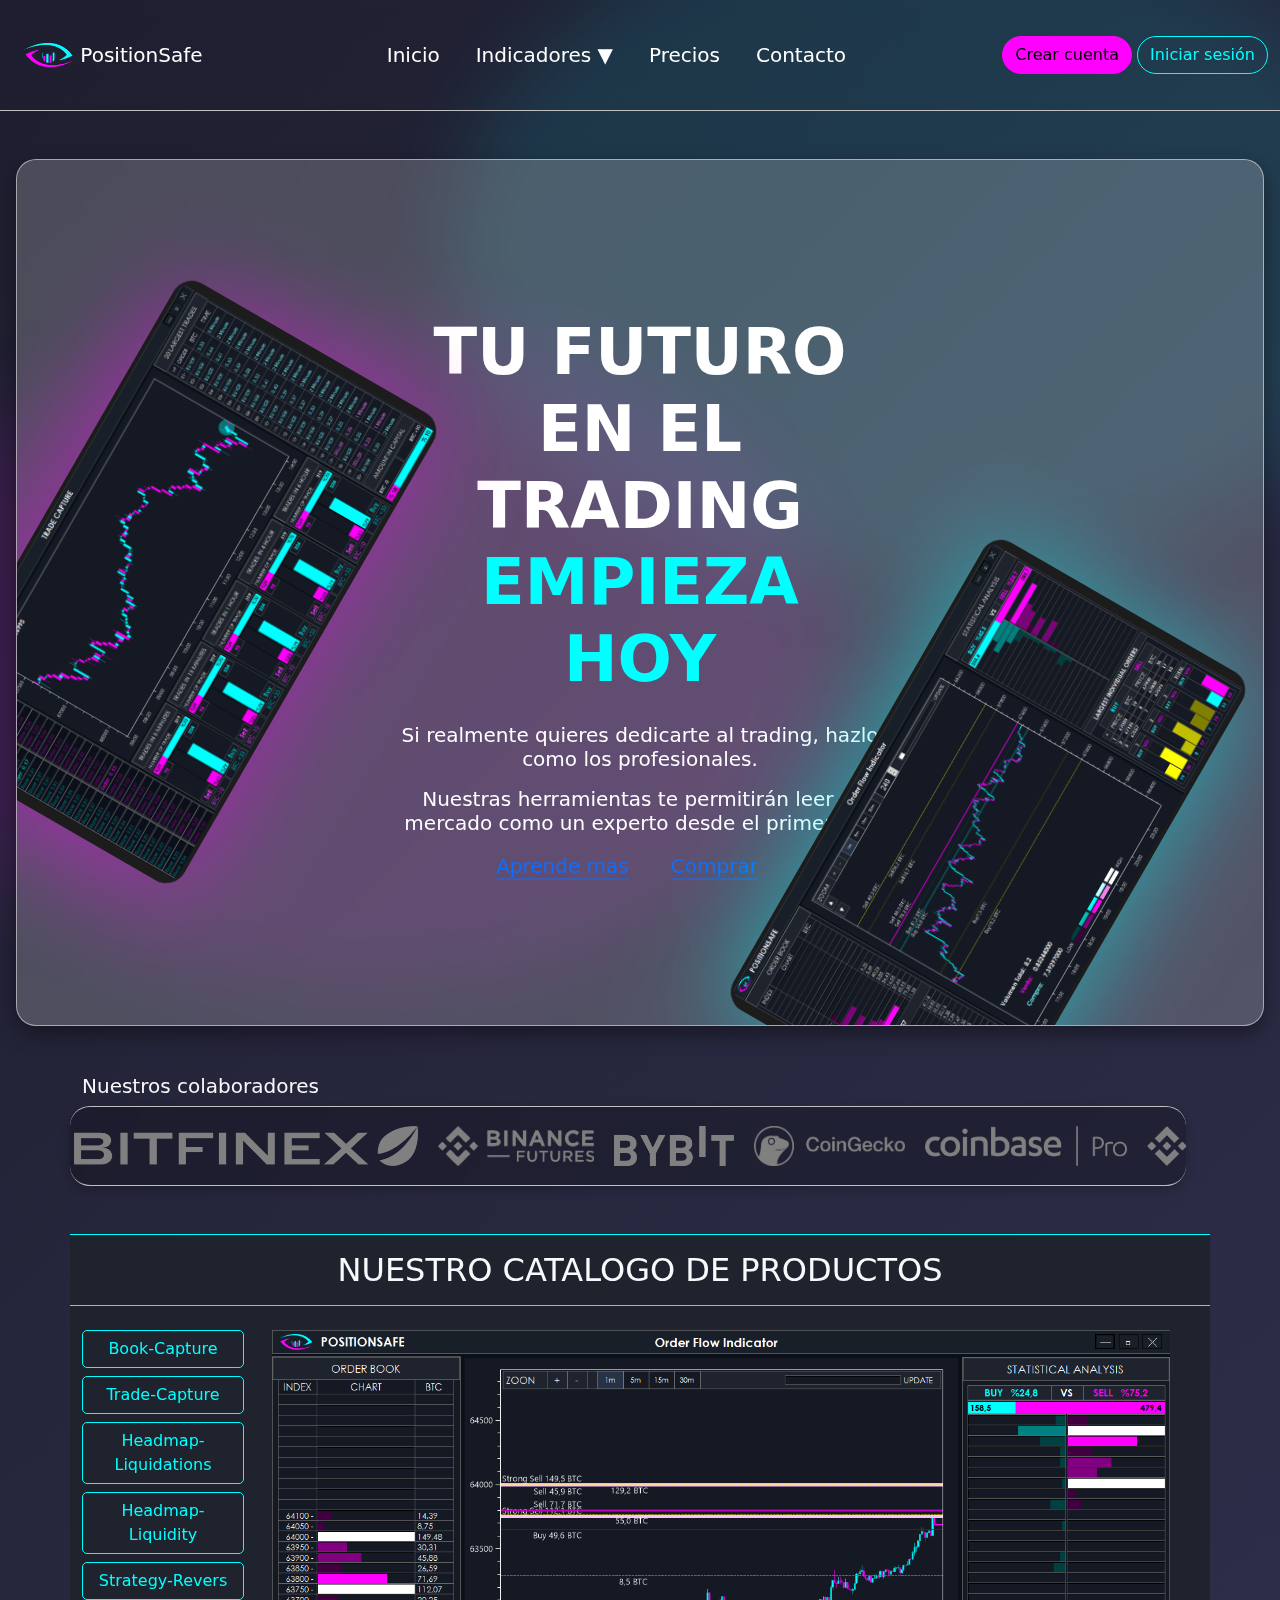
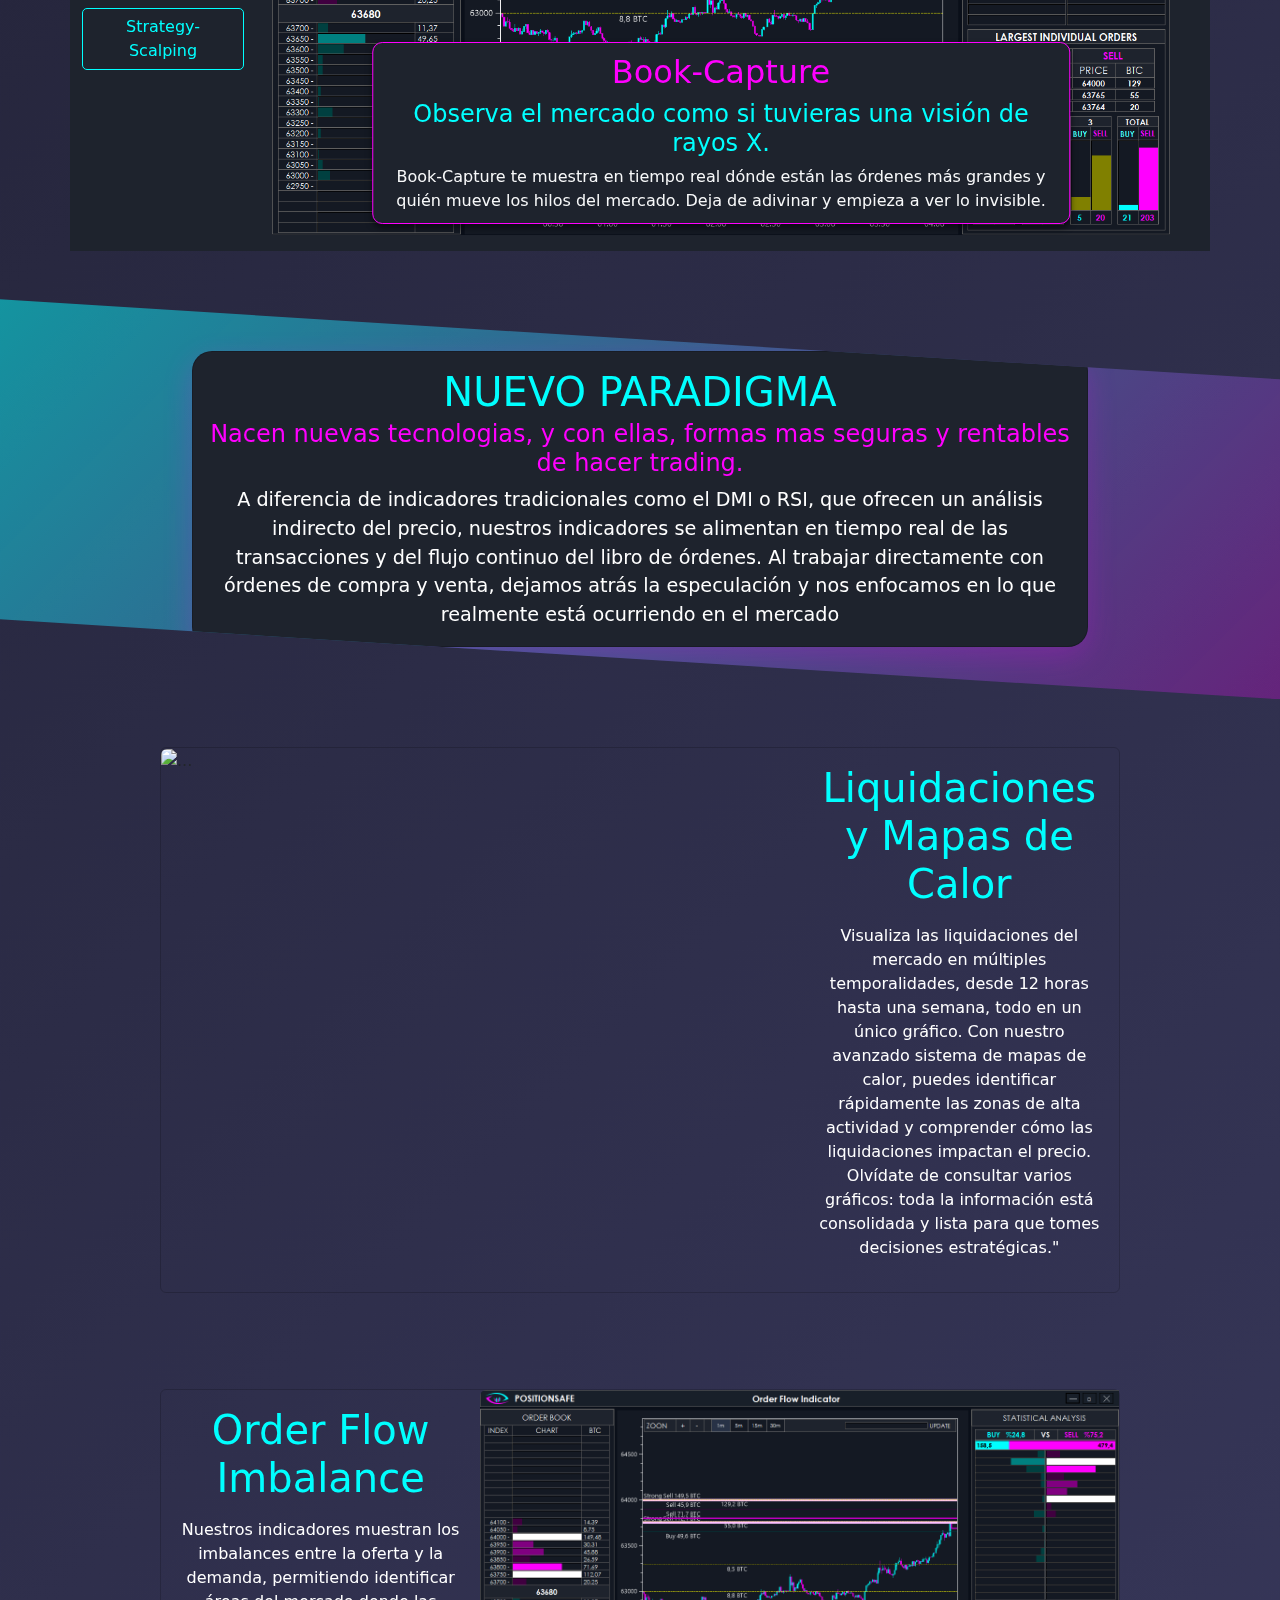
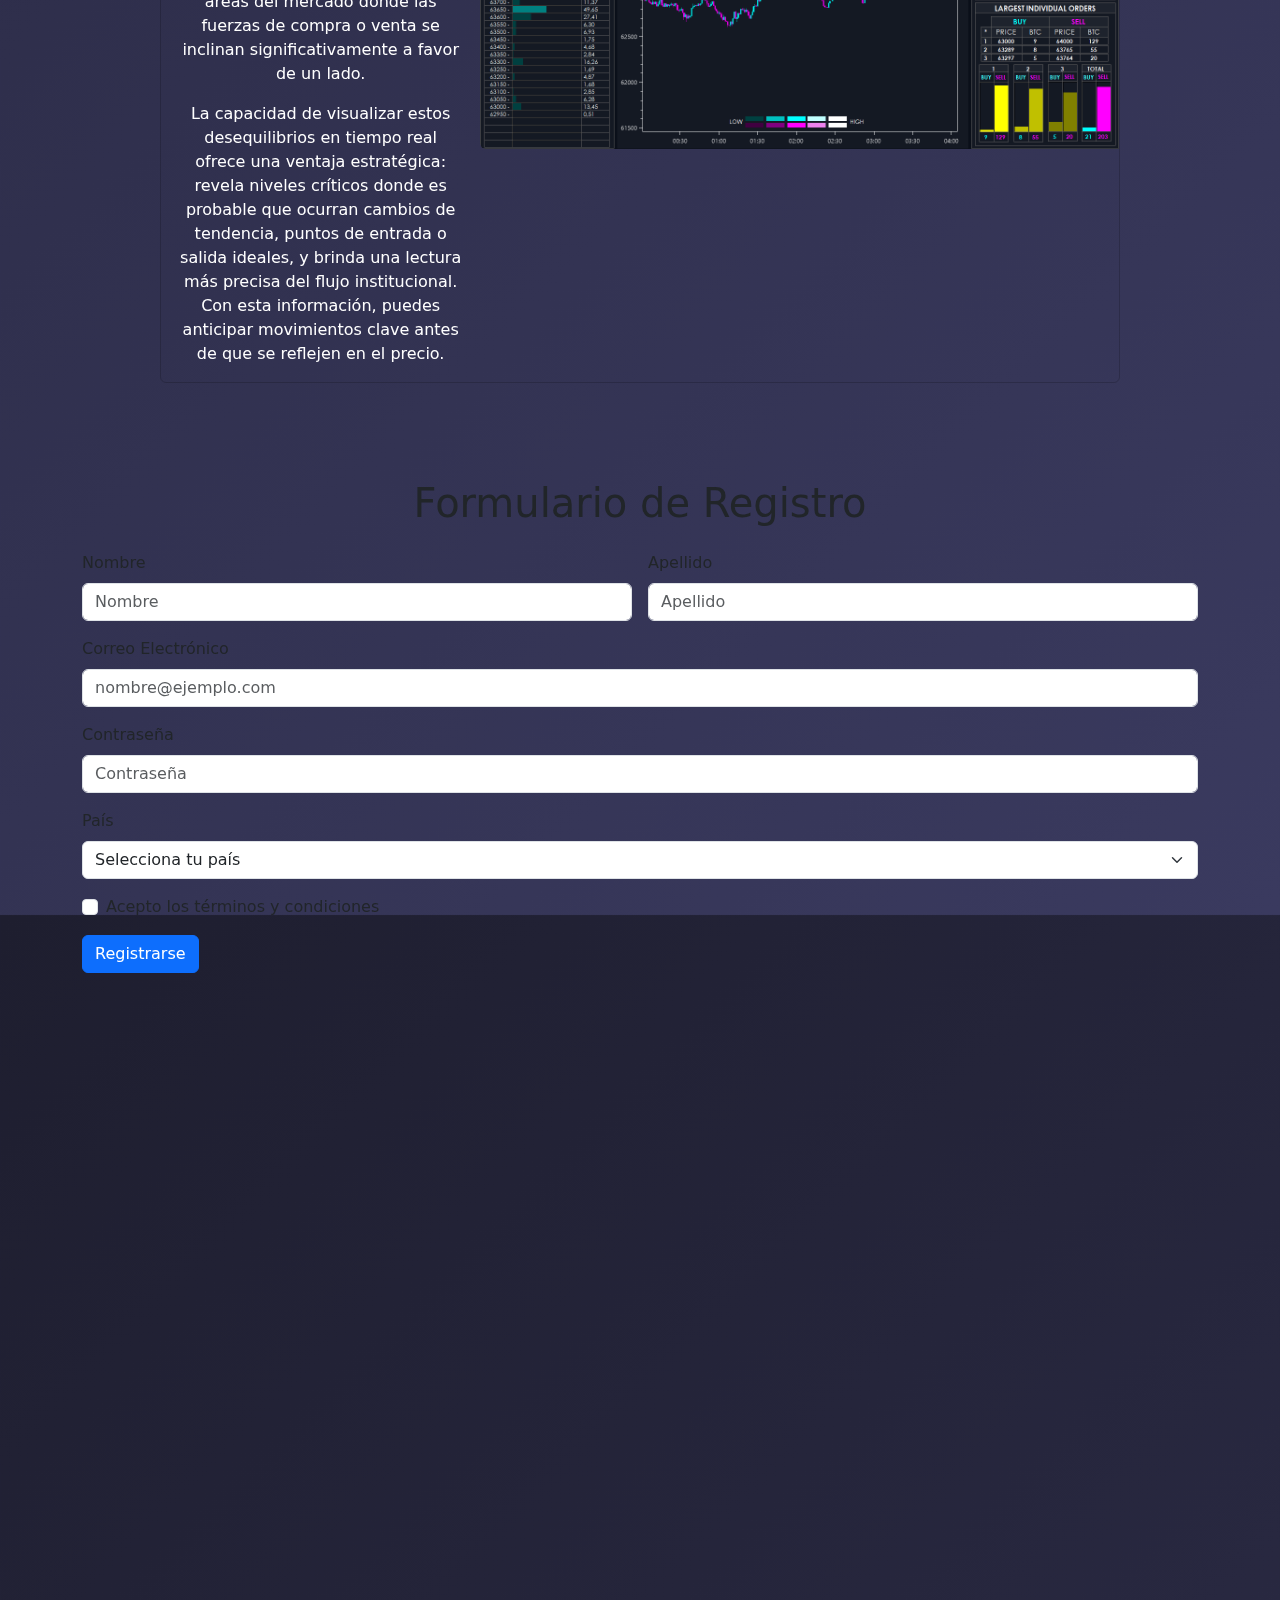
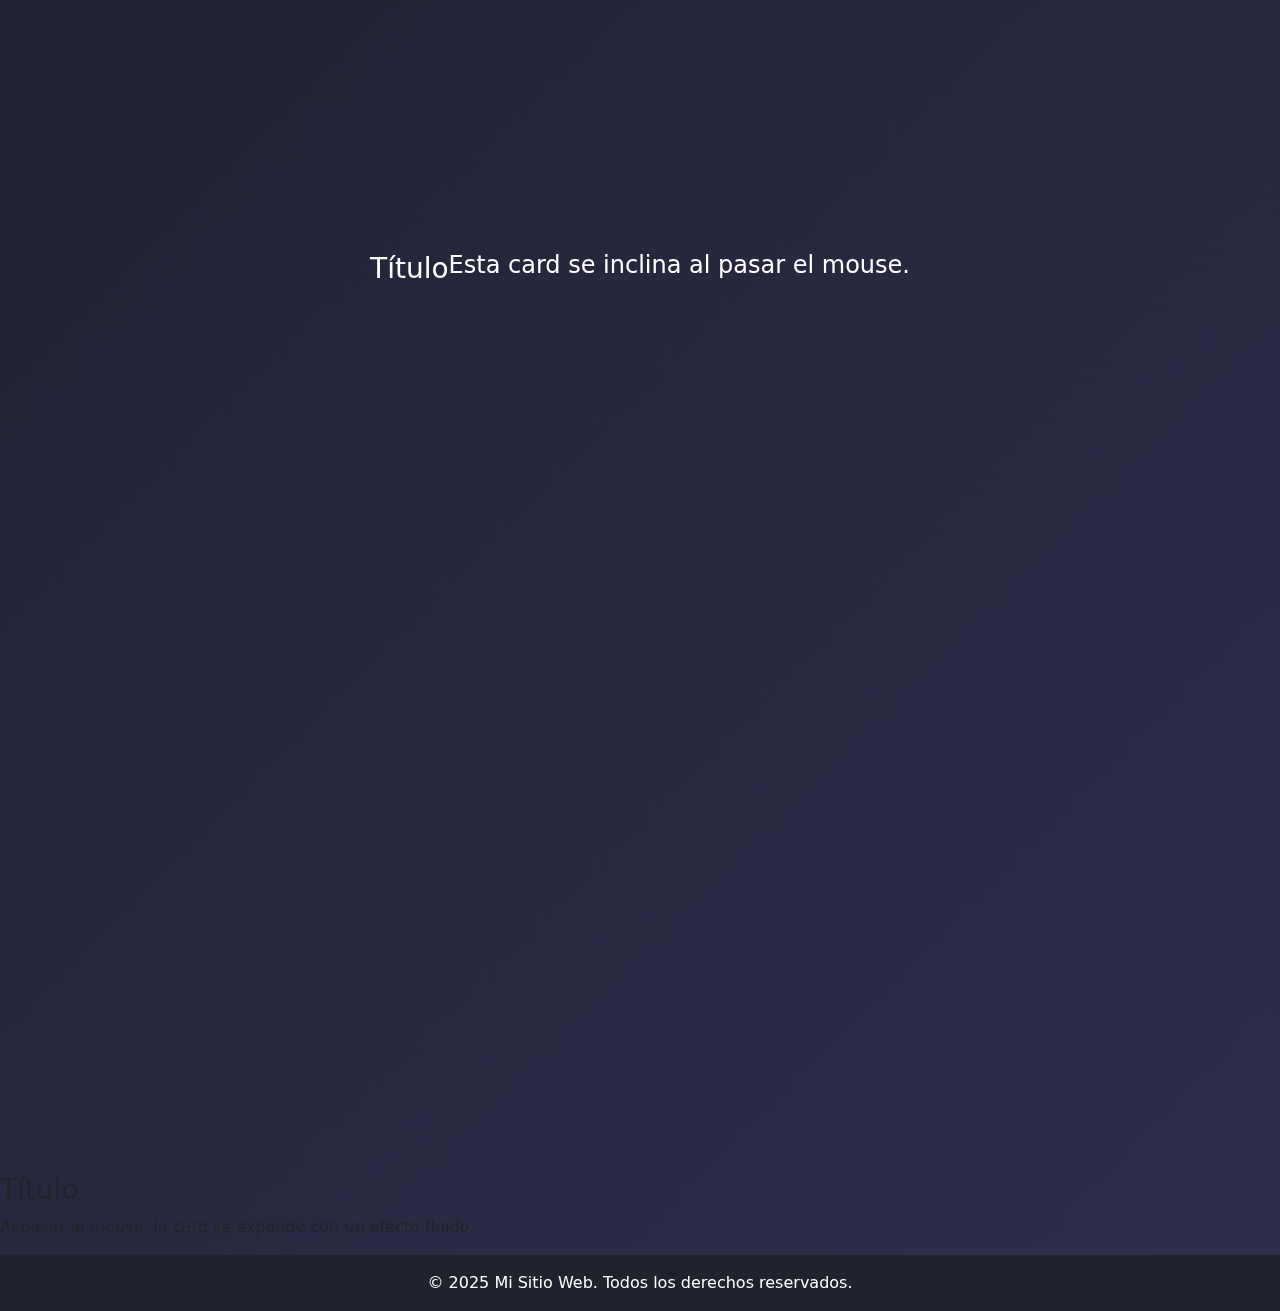
==== index.html @ c25c0d0f "Add files via upload" ====
<!DOCTYPE html>
<html lang="en">
<head>
    <meta charset="UTF-8">
    <meta http-equiv="X-UA-Compatible" content="IE=edge">
    <meta name="viewport" content="width=device-width, initial-scale=1.0">
    <title>Document</title>

    <link href="https://cdn.jsdelivr.net/npm/bootstrap@5.3.3/dist/css/bootstrap.min.css" rel="stylesheet" integrity="sha384-QWTKZyjpPEjISv5WaRU9OFeRpok6YctnYmDr5pNlyT2bRjXh0JMhjY6hW+ALEwIH" crossorigin="anonymous">
    <link rel="stylesheet" href="styles/styles.css">
    <link rel="stylesheet" href="styles/navBar.css">
    <link rel="stylesheet" href="styles/hero.css">
    <link rel="stylesheet" href="styles/menuProgramas.css">
    <style>


.css-TituloSlider{

  background-color: #0d1117;
}
.css-TituloSlider h1{

    text-shadow: 
      -1px -1px 0 fuchsia,  
       1px -1px 0 fuchsia,  
      -1px  1px 0 fuchsia,  
       1px  1px 0 fuchsia;  
    color: black;
}

.css-TituloSlider h5{
color: white;

}





.css-transparencia{
    background-color: rgba(255, 255, 255, 0);
}

.css-cyan{
    color: cyan;
}
.css-fuchsia{
    color: fuchsia;
}

.css-fondoCard{
    background-color: rgb(30, 35, 45);
}

.css-radio{
    border-radius: 2rem
}




#imagen {
            transition: opacity 0.3s ease-in-out, transform 0.3s ease-in-out;
            opacity: 1;
            position: relative;
        }
        .glitch {
            animation: glitch 0.3s linear 2;
            opacity: 0;
        }
        @keyframes glitch {
            0% { transform: translate(1px, -1px) skewX(5deg); filter: hue-rotate(10deg); opacity: 0; }
            25% { transform: translate(-2px, 2px) skewX(-5deg); filter: hue-rotate(-10deg); opacity: 0.4; }
            50% { transform: translate(2px, -2px) skewX(3deg); filter: hue-rotate(15deg); opacity: 0.6; }
            75% { transform: translate(-2px, 2px) skewX(-3deg); filter: hue-rotate(-15deg); opacity: 0.8; }
            100% { transform: translate(0, 0) skewX(0); filter: hue-rotate(0); opacity: 1; }
        }
    </style>
</head>




<body>
    <script src="https://cdn.jsdelivr.net/npm/bootstrap@5.3.3/dist/js/bootstrap.bundle.min.js" integrity="sha384-YvpcrYf0tY3lHB60NNkmXc5s9fDVZLESaAA55NDzOxhy9GkcIdslK1eN7N6jIeHz" crossorigin="anonymous"></script>
    <div class="sphere cyan"></div>
    <div class="sphere magenta"></div>


    <nav class="navbar css-nav navbar-expand-lg mb-5">
        <div class="container-fluid">


<div class="bg-body-link">
  <div class="container-fluid">
    <a class="navbar-brand text-white" href="#">
      <img src="imagenes/logo.png" alt="Logo" width="50" height="24" class="d-inline-block align-text-top">
      PositionSafe
    </a>
  </div>
</div>
    
            <!-- empuja al centro-->
            <div class="align-items-center">
                <ul class="navbar-nav p-4 nav-links">
                    <li class="nav-item">
                        <a class="nav-link css-item fs-5" href="#">Inicio</a>
                    </li>
                    <li class="nav-item dropdown ">
                      <a class="nav-link  css-item fs-5" href="#" data-bs-toggle="dropdown" aria-expanded="false">Indicadores ▼</a>
                      <ul class="dropdown-menu text-center css-fondoOscuro">
                        <li><a class="dropdown-item css-item" href="#">Book-Capture</a></li>
                        <li><a class="dropdown-item css-item" href="#">Trade-Capture</a></li>
                        <li><a class="dropdown-item css-item" href="#">Headmap-Liquidations</a></li>
                        <li><a class="dropdown-item css-item" href="#">Headmap-Liquidity</a></li>
                        <li><a class="dropdown-item css-item" href="#">Strategy-Revers</a></li>
                        <li><a class="dropdown-item css-item" href="#">Strategy-Scalping</a></li>
                      </ul>
                    </li>
                    
                    <li class="nav-item">
                        <a class="nav-link css-item fs-5" href="#">Precios</a>
                    </li>
                    <li class="nav-item">
                      <a class="nav-link css-item fs-5" href="#">Contacto</a>
                  </li>
                  </ul>
            </div>
            


            <div class="justify-content-end">
              <a class="btn btn-Contacto  fs-6" href="#">Crear cuenta</a>
              <a class="btn btn-Registro  fs-6" href="#">Iniciar sesión</a>
          </div>
        </div>
    </nav>

    <div class="position-relative overflow-hidden p-md-5 m-md-3 text-center  hero-fondo">
      <div class="col-md-6 p-lg-5 mx-auto my-5">
        <h1 class="display-3 fw-bold hero-titulo">
          Tu Futuro en el Trading <span class="css-cyan">Empieza hoy</span></h1>
        <h5 class="fw-normal  mb-3 hero-subtitulo">Si realmente quieres dedicarte al trading, hazlo como los profesionales.</h5>
        <h5 class="fw-normal mb-3 hero-subtitulo">Nuestras herramientas te permitirán leer el mercado como un experto desde el primer día.</h5>
        <div class="d-flex gap-3 justify-content-center lead fw-normal">
          <a class="icon-link" href="#">
            Aprende mas
            <svg class="bi"><use xlink:href="#chevron-right"/></svg>
          </a>
          <a class="icon-link" href="#">
            Comprar
            <svg class="bi"><use xlink:href="#chevron-right"/></svg>
          </a>
        </div>
      </div>
      <div class="product-device">

      </div>
      <div class="product-device-2"></div>
    </div>



  <div class="container mt-5 mb-5 ">

    <div class="row">
      <h5 class="text-light">Nuestros colaboradores</h5>

    <div class="row">

      <div class="logo-slider">
        <div class="logos ms-5">
            <img src="imagenes/logo-bitfinex.png" alt="Logo 1">
            <img src="imagenes/logo-binance-f.png" alt="Logo 2">
            <img src="imagenes/logo-bybit.png" alt="Logo 3">
            <img src="imagenes/logo-coingeko.png" alt="Logo 4">
            <img src="imagenes/logo-coinbase.png" alt="Logo 5">
            <img src="imagenes/logo-binance.png" alt="Logo 6">
            <img src="imagenes/logo-kucoin.png" alt="Logo 7">
        </div>
    </div>
  </div>
</div>
</div>



  <script>
        document.addEventListener("DOMContentLoaded", () => {
            const logosContainer = document.querySelector(".logos");
            const logos = document.querySelectorAll(".logos img");
            const containerWidth = document.querySelector(".logo-slider").offsetWidth;
            let totalWidth = 0;

            // Calcular el ancho total de los logos sumando sus anchos
            logos.forEach(logo => {
                totalWidth += logo.offsetWidth + 40; // 20px es el espacio entre logos
            });

            // Duplicar los logos si el ancho total es menor que el contenedor
            while (totalWidth < containerWidth * 2) {
                logos.forEach(logo => {
                    const clone = logo.cloneNode(true);
                    logosContainer.appendChild(clone);
                });
                totalWidth *= 2;
            }

            // Animación de desplazamiento infinito
            function animateLogos() {
                let position = 0;

                function move() {
                    position -= 1; // Velocidad del movimiento
                    logosContainer.style.transform = `translateX(${position}px)`;

                    if (Math.abs(position) >= totalWidth / 2) {
                        position = 0; // Reinicia la posición para efecto infinito
                    }

                    requestAnimationFrame(move);
                }

                move();
            }

            animateLogos();
        });
</script>

  <div class="container mt-5 mb-5 css-fondoCard">
    <div class="row text-light mt-5 mb-5 text-center">
      <h2 class="p-3" style="border-bottom:  1px solid cyan; border-top: 1PX solid cyan;" >NUESTRO CATALOGO DE PRODUCTOS</h2>
    <div class="row">
        <!-- Columna de botones -->
        <div class="col-md-2">
            <div class="d-grid gap-2 text-center align-items-center pt-3">

                <button class="btn btn-menuProd" onclick="cambiarImagen(
                'imagenes/img2.png', 
                'Book-Capture', 
                'Observa el mercado como si tuvieras una visión de rayos X.', 
                'Book-Capture te muestra en tiempo real dónde están las órdenes más grandes y quién mueve los hilos del mercado. Deja de adivinar y empieza a ver lo invisible.')">Book-Capture</button>
                <button class="btn btn-menuProd" onclick="cambiarImagen(
                  'imagenes/gifTradeCapture.gif', 
                  'Trade-Capture',
                  '¿Quien compro? ¿Quien vendio?',
                  'rade-Capture registra cada orden ejecutada y la transforma en inteligencia visual. Detecta acumulaciones, analiza volúmenes y descubre los puntos críticos donde los grandes jugadores entran al mercado. ')">Trade-Capture</button>
                <button class="btn btn-menuProd" onclick="cambiarImagen(
                  'imagenes/headmap-liquidations.png', 
                  'Headmap-Liquidations',
                  'Cada liquidación deja un rastro… y Liquidation Map lo ilumina.',
                  'Observa dónde el mercado fuerza a los traders a salir y usa esa información para anticipar los próximos movimientos.')">Headmap-Liquidations</button>
                <button class="btn btn-menuProd" onclick="cambiarImagen(
                  'imagenes/headmap-liquidity.png', 
                'Headmap-Liquidity',
                '¿Dónde están los grandes jugadores del mercado?',
                'Headmap-Liquidity te da acceso a una nueva dimensión del mercado. Clasifica y analiza cada orden según su tamaño, mostrando las zonas donde los grandes actores se posicionan, y separando las operaciones de retail de las de los profesionales. ',)">Headmap-Liquidity</button>
                <button class="btn btn-menuProd" onclick="cambiarImagen(
                  'imagenes/estrategy-revers.png', 
                  'Strategy-Revers', 
                  'Elimina las dudas y opera con precisión.',
                  'Strategy Revers utiliza el volumen y Fibonacci para proporcionarte las mejores posiciones de compra y venta. ¡No más interpretación ni sesgos! El indicador te da el punto exacto para abrir y cerrar tu operación, dejándote solo la tarea de ejecutar.')">Strategy-Revers</button>
                <button class="btn btn-menuProd" onclick="cambiarImagen(
                  'imagenes/programa6.png', 
                  'Strategy-Scalping', 
                  'Escoge Tu Entrada Perfecta con IA ', 
                  'Con Strategy Scalping, el scalping nunca fue tan preciso. Usando inteligencia artificial, analiza las posiciones más grandes en el libro de órdenes y la liquidez del mercado para ofrecerte las entradas más inteligentes.Empieza a operar con la certeza de que tienes los datos más avanzados. Domina el scalping.')">Strategy-Scalping</button>
            </div>
        </div>
        <!-- Columna de imagen -->
        <div class="col-md-10 d-flex justify-content-center align-items-center p-3 card-contenedor">
            <img id="imagen" src="imagenes/img2.png" class="img-fluid" alt="Imagen seleccionada">
        <div class="card-flotante" >
          <h2 id="titulo" class="mb-2 css-fuchsia"> Book-Capture </h2>
          <h4 id="subtitulo" class="mb-2 css-cyan"> Observa el mercado como si tuvieras una visión de rayos X. </h4>
          <p id="descripcion" class="mb-0"> Book-Capture te muestra en tiempo real dónde están las órdenes más 
            grandes y quién mueve los hilos del mercado. Deja de adivinar y empieza a ver lo invisible.</p>

        </div>
        </div>
    </div>
  </div>
</div>

<script>
  function cambiarImagen(ruta, varTitulo, varSubtitulo, varDescripcion) {
      let img = document.getElementById("imagen");
      document.getElementById('titulo').innerText = varTitulo;
      document.getElementById('subtitulo').innerText = varSubtitulo;
      document.getElementById('descripcion').innerText = varDescripcion;

      img.classList.add("glitch");
      setTimeout(() => {
          img.src = ruta;
          img.onload = () => img.classList.remove("glitch");
      }, 500);
  }
</script>


<section class="diagonal-section">
  <div class="card custom-card">
      <div class="card-body">
        <h1 class="card-title css-cyan text-center">NUEVO PARADIGMA</h1>
        <h4 class="card-subtitle mb-2 css-fuchsia text-center">Nacen nuevas tecnologias, y con ellas, formas mas seguras y rentables de hacer trading. </h4>
        <p class="card-text text-center text-white">A diferencia de indicadores tradicionales como el DMI o RSI, que ofrecen un análisis indirecto del precio, nuestros indicadores se alimentan en tiempo real de las transacciones y del flujo continuo del libro de órdenes. Al trabajar directamente con órdenes de compra y venta, dejamos atrás la especulación y nos enfocamos en lo que realmente está ocurriendo en el mercado</p>
      </div>
  </div>
</section>
    <div class= "d-flex justify-content-center css-transparencia">
    <div class="card w-75 h-200 css-transparencia my-5" >
        <div class="row g-0">
          <div class="col-md-8">
            <img src="imagenes/img1.png" class="img-fluid rounded-start" alt="...">
          </div>
          <div class="col-md-4">
            <div class="card-body">
              <h1 class="card-title css-cyan text-center">Liquidaciones y Mapas de Calor</h1>
                <p class="card-text"><small class="text-body-secondary"></small></p>
              <p class="card-text text-white text-center">Visualiza las liquidaciones del mercado en múltiples temporalidades, desde 12 horas hasta una semana, todo en un único gráfico. Con nuestro avanzado sistema de mapas de calor, puedes identificar rápidamente las zonas de alta actividad y comprender cómo las liquidaciones impactan el precio. Olvídate de consultar varios gráficos: toda la información está consolidada y lista para que tomes decisiones estratégicas."</p>
              <p class="card-text"><small class="text-body-secondary"></small></p>
            </div>
          </div>
        </div>
      </div>
    </div>

    <div class= "d-flex justify-content-center css-transparencia">
        <div class="card w-75 h-200 css-transparencia my-5" >
            <div class="row g-0">
                <div class="col-md-4">
                    <div class="card-body">
                      <h1 class="card-title css-cyan text-center">Order Flow Imbalance</h1>
                        <p class="card-text"><small class="text-body-secondary"></small></p>
                      <p class="card-text text-white text-center">Nuestros indicadores muestran los imbalances entre la oferta y la demanda, permitiendo identificar áreas del mercado donde las fuerzas de compra o venta se inclinan significativamente a favor de un lado.</p>
                      <p class="card-text"><small class="text-body-secondary"></small></p>
                      <p class="card-text text-white text-center">La capacidad de visualizar estos desequilibrios en tiempo real ofrece una ventaja estratégica: revela niveles críticos donde es probable que ocurran cambios de tendencia, puntos de entrada o salida ideales, y brinda una lectura más precisa del flujo institucional. Con esta información, puedes anticipar movimientos clave antes de que se reflejen en el precio.</p>
                    </div>
                  </div>
                  <div class="col-md-8">
                    <img src="imagenes/img2.png" class="img-fluid rounded-start" alt="...">
                  </div>

            </div>
          </div>
        </div>

        <div class="container mt-5">
          <h1 class="text-center">Formulario de Registro</h1>
          <form class="mt-4">
            <div class="row g-3">
              <div class="col-md-6">
                  <label for="nombre" class="form-label">Nombre</label>
                  <input type="text" class="form-control" id="nombre" placeholder="Nombre">
              </div>
              <div class="col-md-6">
                  <label for="apellido" class="form-label">Apellido</label>
                  <input type="text" class="form-control" id="apellido" placeholder="Apellido">
              </div>
          </div>
          <div class="mb-3 mt-3">
              <label for="email" class="form-label">Correo Electrónico</label>
              <input type="email" class="form-control" id="email" placeholder="nombre@ejemplo.com">
          </div>
          <div class="mb-3">
              <label for="password" class="form-label">Contraseña</label>
              <input type="password" class="form-control" id="password" placeholder="Contraseña">
          </div>
          <div class="mb-3">
              <label for="pais" class="form-label">País</label>
              <select class="form-select" id="pais">
                  <option selected>Selecciona tu país</option>
                  <option value="1">México</option>
                  <option value="2">Argentina</option>
                  <option value="3">España</option>
              </select>
          </div>
          <div class="form-check mb-3">
              <input class="form-check-input" type="checkbox" id="terminos">
              <label class="form-check-label" for="terminos">Acepto los términos y condiciones</label>
          </div>
          <button type="submit" class="btn btn-primary">Registrarse</button>
      </form>
  </div>

  <div class="card-3d">
    <div class="content">
        <h3>Título</h3>
        <p>Esta card se inclina al pasar el mouse.</p>
    </div>
</div>

<div class="expand-card">
  <h3>Título</h3>
  <p>Al pasar el mouse, la card se expande con un efecto fluido.</p>
</div>



        <footer class="text-white text-center py-3 css-fondoCard">
            &copy; 2025 Mi Sitio Web. Todos los derechos reservados.
        </footer>
      
</body>
</html>
---- styles/styles.css ----
body {
    margin: 0;
    height: 100vh;
    background: linear-gradient(135deg, #1e1e2f, #3a3a5f);
    overflow-x: hidden;
}

/* Contenedor de las esferas */
.sphere {
    position: fixed;
    width: 75%;
    height: 75%;
    border-radius: 50%;
    filter: blur(40px);
    opacity: 0.1;
    z-index: -1;  /* Hace que el fondo esté detrás de todo */
}

/* Esfera cyan (arriba derecha) */
.cyan {
    background: cyan;
    top: -10%;
    right: -10%;
}

/* Esfera magenta (abajo izquierda) */
.magenta {
    background: fuchsia;
    bottom: -10%;
    left: -10%;
}

/* Contenido de prueba */
.content {
    height: 200vh; /* Para simular scroll */
    display: flex;
    align-items: center;
    justify-content: center;
    color: white;
    font-size: 24px;
}




.css-fondoOscuro{

    background-color: #0d1117;
  }



        /* Estilo de la sección diagonal */
        .diagonal-section {
          position: relative;
          width: 100%;
          height: 400px;
          background: linear-gradient(135deg,rgba(0, 255, 255, 0.5), rgba(255, 0, 255, 0.253));
          clip-path: polygon(0 0, 100% 20%, 100% 100%, 0 80%);
          display: flex;
          align-items: center;
          justify-content: center;
          text-align: center;
          padding: 50px 0;
      }

      /* Estilo de la card */
      .custom-card {
          max-width: 70%;
          background: rgb(30, 35, 45);
          border-radius: 20px;
          box-shadow: 0 10px 30px rgba(247, 0, 255, 0.2);
          
          transition: transform 0.3s ease, box-shadow 0.3s ease;

      }

                  /* Efecto 3D al pasar el mouse */

                  .custom-card:hover {
                    transform: translateY(-10px);
                    box-shadow: 0 15px 40px rgba(0, 0, 0, 0.5);
                }
        
                .custom-card h5 {
                    color: #0d1117;
                    font-size: 1.8rem;
                }
        
                .custom-card p {
                    color: #0d1117;
                    font-size: 1.2rem;
                }
                
                .custom-card .btn:hover {
                    background: rgba(255, 255, 255, 0.5);
                }
---- styles/navBar.css ----
.css-nav{

border-bottom: 1px solid silver;



}


.nav-links{

    list-style: none;
    display: flex;
    gap: 20px;


}

.nav-links a {
    text-decoration: none;
    color: white;
    font-size: 18px;
    position: relative;
    transition: color 0.3s ease;
}

.nav-links a::after  {
    content: "";
    position: absolute;
    width: 0;
    height: 2px;
    background-color: magenta;
    left: 0;
    bottom: -5px;
    transition: width 0.3s ease-in-out;
}


.nav-links a:hover::after {
    width: 100%;
}
.nav-links a:hover {
    color: cyan;
    background-color: transparent;
}




    /* BOTON DEL LADO DERECHO */
    .btn-Contacto {
        background-color:fuchsia; 
        color: black;
        border-color:fuchsia;
        border-radius: 30px;
    }

    .btn-Contacto:hover {
        background-color:white;
        color: fuchsia;
        border-color:fuchsia;
    }

        /* BOTON DEL LADO DERECHO */
        .btn-Registro {
            background-color:transparent; 
            color: cyan;
            border-color:cyan;
            border-radius: 30px;
        }
    
        .btn-Registro:hover {
            background-color:cyan;
            color: black;
            border-color:cyan;
        }
---- styles/hero.css ----
.hero-titulo{
    font-size: 4rem;
    font-weight: bold;
    text-transform: uppercase;
    color: white;
    position: relative;
    display: inline-block;
    background: transparent;
    padding: 10px;
    overflow: hidden;
    animation: glitch-shadow 5s infinite;
}



@keyframes glitch-shadow {
  0% { text-shadow: 2px 0 fuchsia, -2px 0 cyan; }
  25% { text-shadow: -2px 0 fuchsia, 2px 0 cyan; }
  50% { text-shadow: 2px 0 cyan, -2px 0 fuchsia; }
  75% { text-shadow: -2px 0 cyan, 2px 0 fuchsia; }
  100% { text-shadow: 2px 0 fuchsia, -2px 0 cyan; }
}

.hero-subtitulo{
color: white;
}

.hero-fondo{
    
  background: rgba(255, 255, 255, 0.2);
  border-radius: 20px;
  backdrop-filter: blur(10px);
  -webkit-backdrop-filter: blur(10px);
  border: 1px solid rgba(255, 255, 255, 0.5);
  box-shadow: 0 8px 20px rgba(0, 0, 0, 0.4);
}
.product-device {
    position: absolute;
    right: 10%;
    bottom: -10%;
    width: 300px;
    height: 540px;
    background-color: #1C1C1C;
    border-radius: 21px;
    transform: rotate(30deg);
    box-shadow: 0 8px 100px rgba(0, 255, 255, 0.5)
  }
  
  .product-device::before {
    position: absolute;
    top: 23%;
    right: -110px;
    bottom: 23%;
    left: -110px;
    content: "";
    background-color: rgba(255, 255, 255, .1);
    border-radius: 5px;
    background-image: url('../imagenes/gifBookCapture.gif');
    background-size: cover; /* Esto asegura que la imagen cubra todo el área */
    background-position: center; /* Centra la imagen */
    transform: rotate(270deg);
  }
  
  .product-device-2 {
    position: absolute;
    right: 75%;
    bottom: 20%;
    width: 300px;
    height: 540px;
    background-color: #1C1C1C;
    border-radius: 21px;
    transform: rotate(30deg);
    box-shadow: 0 5px 100px rgba(255, 0, 255, 0.425)
  }
  
  .product-device-2::before {
    position: absolute;
    top: 23%;
    right: -110px;
    bottom: 23%;
    left: -110px;
    content: "";
    background-color: rgba(255, 255, 255, .1);
    border-radius: 5px;
    background-image: url('../imagenes/gifTradeCapture.gif');
    background-size: cover; /* Esto asegura que la imagen cubra todo el área */
    background-position: center; /* Centra la imagen */
    transform: rotate(270deg);
    
  }
---- styles/menuProgramas.css ----
/* Contenedor de la franja */
        .logo-slider {
            width: 100%; /* La mitad de la pantalla */
            margin: auto; /* Centrar */
            overflow: hidden;

            padding: 10px 0;
            display: flex;
            align-items: center;
            position: relative;

            height: 80px; /* Ajusta la altura según necesites */

            border-bottom: 1px solid silver;
            border-top: 1px solid silver;


            background: rgba(0, 0, 0, 0.2);
            border-radius: 20px;
            backdrop-filter: blur(10px);
            -webkit-backdrop-filter: blur(10px);

            box-shadow: 0 4px 10px rgba(0, 0, 0, 0.2);
        }

        /* Contenedor de los logos */
        .logos {
            display: flex;
            align-items: center;
            gap: 20px; /* Espacio entre logos */
            position: absolute;
            white-space: nowrap;
        }

        /* Logos individuales */
        .logos img {
            height: 100%; /* Ajusta la altura de las imágenes al contenedor */
            max-height: 40px; /* Máximo tamaño para evitar que sean muy grandes */
            width: auto; /* Mantener la proporción */
        }

                /* BOTON DEL LADO DERECHO */
                .btn-menuProd {
                    background-color:transparent; 
                    color: cyan;
                    border-color:cyan;
                    border-radius: 5px;
                }
            
                .btn-menuProd:hover {
                    background-color:white;
                    color: black;
                    border-color:cyan;
                    
                }

                .menuProgramas {

                    border: 2px solid fuchsia;
                }

                .card-flotante{
                    position: absolute;
                    bottom: 5%;
                    left: 50%;
                    transform: translateX(-50%);
                    width: 75%;
                    background: rgba(30, 35, 45, 1);
                    border-radius: 10px;
                    box-shadow: 0px 4px 6px rgba(0, 0, 0, 0.5);
                    border: 1px solid fuchsia;
                    
                    padding: 10px;
                    text-align: center;
                }

                .card-contenedor{
                    position: relative;

                }
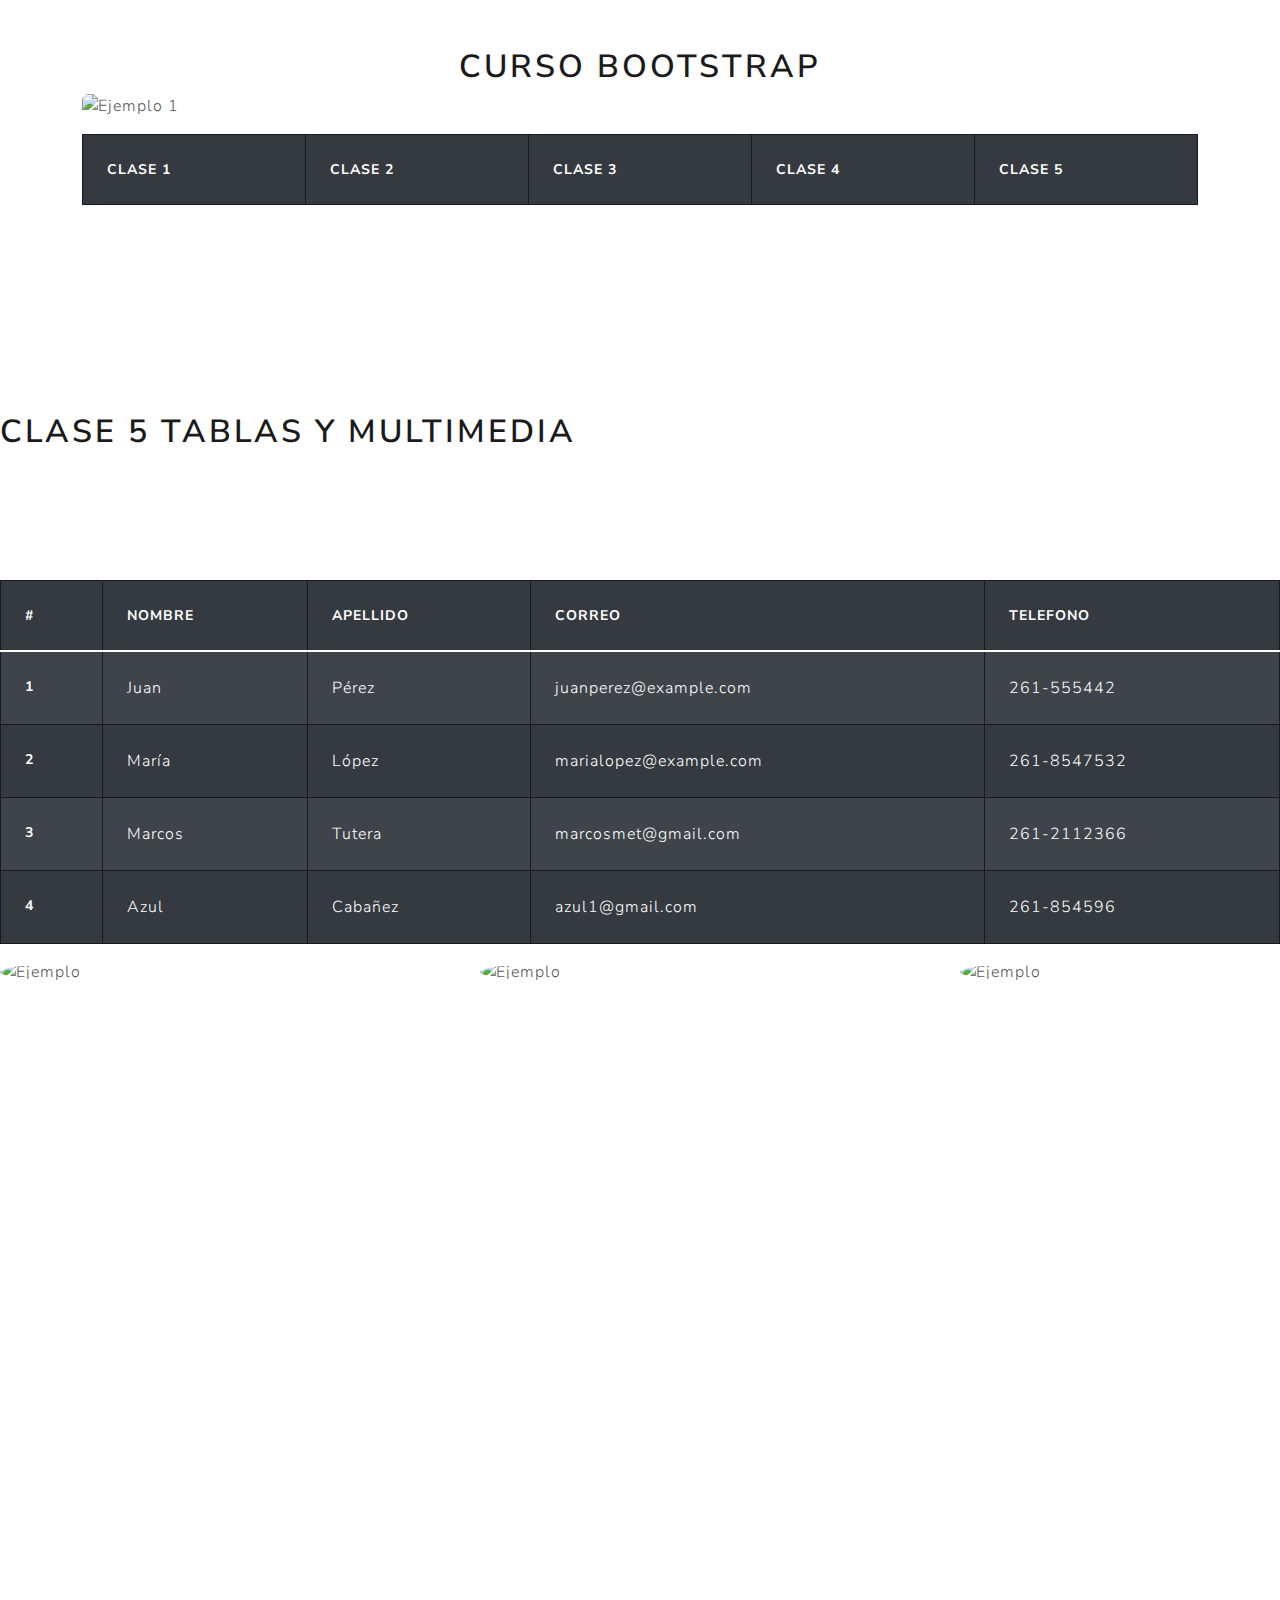
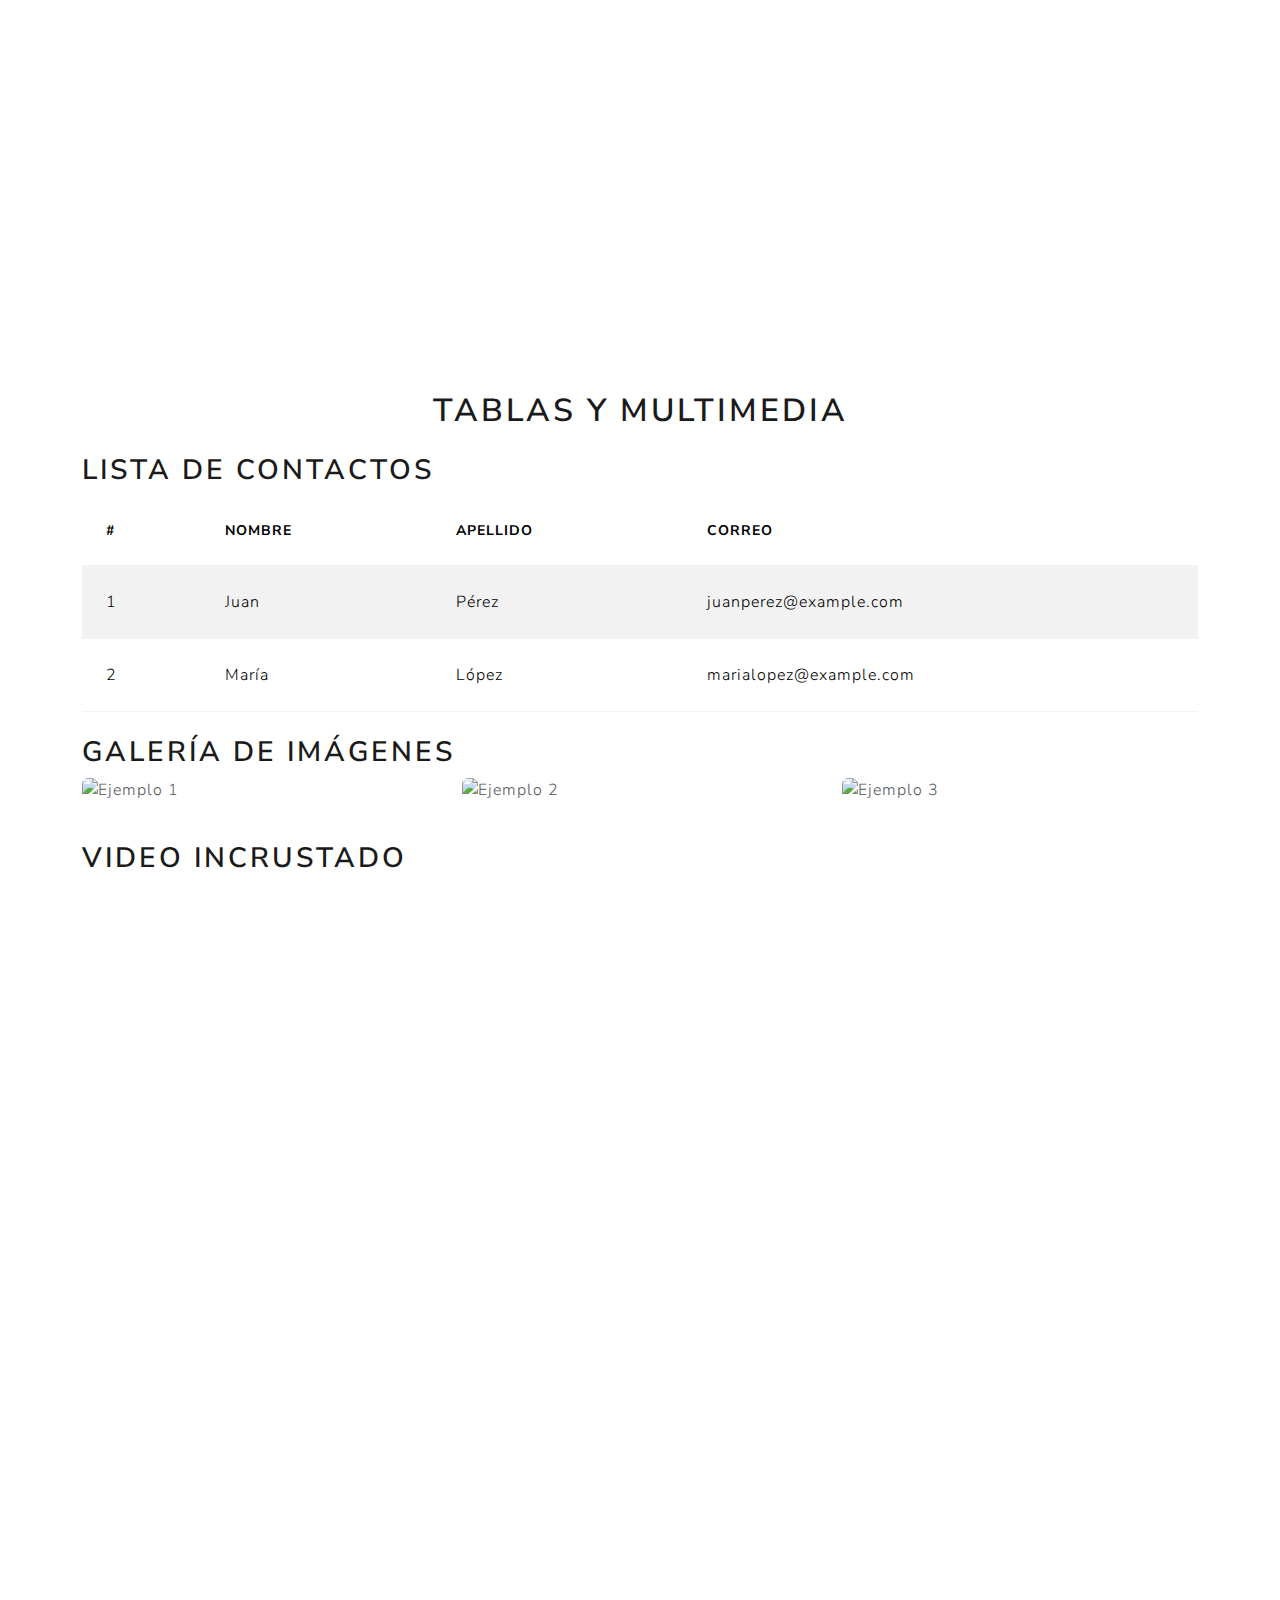
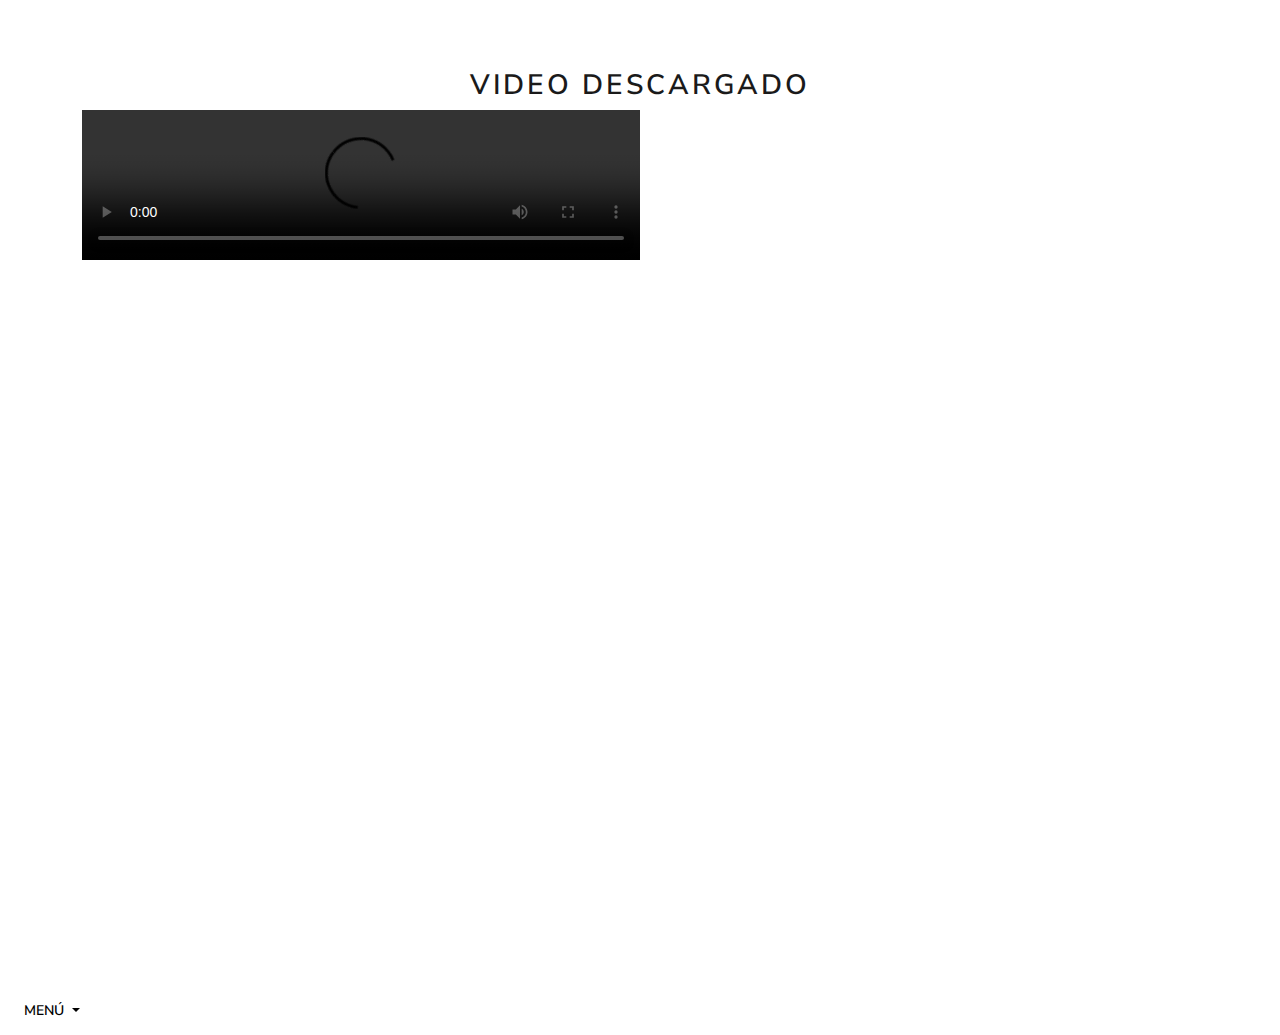
==== commit 429f0d9e: "Agregamos la clase nueva incorporamos estilos" ====
--- a/index.html
+++ b/index.html
@@ -2,405 +2,201 @@
 <html lang="en">
 <head>
     <meta charset="UTF-8">
-    <meta http-equiv="X-UA-Compatible" content="IE=edge">
-    <meta name="viewport" content="width=device-width, initial-scale=1.0">
+    <meta name="viewport" content="width=, initial-scale=1.0">
     <title>Document</title>
 
     <link href="https://cdn.jsdelivr.net/npm/bootstrap@5.3.3/dist/css/bootstrap.min.css" rel="stylesheet" integrity="sha384-QWTKZyjpPEjISv5WaRU9OFeRpok6YctnYmDr5pNlyT2bRjXh0JMhjY6hW+ALEwIH" crossorigin="anonymous">
-    <link rel="stylesheet" href="styles/styles.css">
-    <link rel="stylesheet" href="styles/navBar.css">
-    <link rel="stylesheet" href="styles/hero.css">
-    <link rel="stylesheet" href="styles/menuProgramas.css">
-    <style>
-
-
-.css-TituloSlider{
-
-  background-color: #0d1117;
-}
-.css-TituloSlider h1{
-
-    text-shadow: 
-      -1px -1px 0 fuchsia,  
-       1px -1px 0 fuchsia,  
-      -1px  1px 0 fuchsia,  
-       1px  1px 0 fuchsia;  
-    color: black;
-}
-
-.css-TituloSlider h5{
-color: white;
-
-}
-
-
-
-
-
-.css-transparencia{
-    background-color: rgba(255, 255, 255, 0);
-}
-
-.css-cyan{
-    color: cyan;
-}
-.css-fuchsia{
-    color: fuchsia;
-}
-
-.css-fondoCard{
-    background-color: rgb(30, 35, 45);
-}
-
-.css-radio{
-    border-radius: 2rem
-}
-
-
-
-
-#imagen {
-            transition: opacity 0.3s ease-in-out, transform 0.3s ease-in-out;
-            opacity: 1;
-            position: relative;
-        }
-        .glitch {
-            animation: glitch 0.3s linear 2;
-            opacity: 0;
-        }
-        @keyframes glitch {
-            0% { transform: translate(1px, -1px) skewX(5deg); filter: hue-rotate(10deg); opacity: 0; }
-            25% { transform: translate(-2px, 2px) skewX(-5deg); filter: hue-rotate(-10deg); opacity: 0.4; }
-            50% { transform: translate(2px, -2px) skewX(3deg); filter: hue-rotate(15deg); opacity: 0.6; }
-            75% { transform: translate(-2px, 2px) skewX(-3deg); filter: hue-rotate(-15deg); opacity: 0.8; }
-            100% { transform: translate(0, 0) skewX(0); filter: hue-rotate(0); opacity: 1; }
-        }
-    </style>
+    <link rel="stylesheet" href="styles/bootstrap.min.css">
+
 </head>
-
-
-
-
 <body>
-    <script src="https://cdn.jsdelivr.net/npm/bootstrap@5.3.3/dist/js/bootstrap.bundle.min.js" integrity="sha384-YvpcrYf0tY3lHB60NNkmXc5s9fDVZLESaAA55NDzOxhy9GkcIdslK1eN7N6jIeHz" crossorigin="anonymous"></script>
-    <div class="sphere cyan"></div>
-    <div class="sphere magenta"></div>
-
-
-    <nav class="navbar css-nav navbar-expand-lg mb-5">
-        <div class="container-fluid">
-
-
-<div class="bg-body-link">
-  <div class="container-fluid">
-    <a class="navbar-brand text-white" href="#">
-      <img src="imagenes/logo.png" alt="Logo" width="50" height="24" class="d-inline-block align-text-top">
-      PositionSafe
-    </a>
-  </div>
+    
+    <div class="container mt-5 col-md-12">
+        <h1 class="text-center">CURSO BOOTSTRAP</h1>
+
+        <div class="col-md-12 mb-3">
+            <img src="https://www.tutorialrepublic.com/lib/images/bootstrap-5.0-illustration.png" class="img-fluid rounded mx-auto d-block" alt="Ejemplo 1">
+        </div>
+        <table class="table table-hover table-dark table-striped table-bordered border-primary ">
+            <thead>
+                <tr>
+                    <th scope="col">CLASE 1</th>
+                    <th scope="col">CLASE 2</th>
+                    <th scope="col">CLASE 3</th>
+                    <th scope="col">CLASE 4</th>            
+                    <th scope="col">CLASE 5</th>
+                </tr>
+            </thead>
+
+        </table>
+
+
+    </div>
+
+
+
+<br><br><br><br>
+
+
+
+<br><br><br><br>
+
+<h1>CLASE 5 TABLAS Y MULTIMEDIA</h1>
+
+<br><br><br><br><br>
+
+<table class="table table-hover table-dark table-striped table-bordered border-primary ">
+    <thead>
+        <tr>
+            <th scope="col">#</th>
+            <th scope="col">Nombre</th>
+            <th scope="col">Apellido</th>
+            <th scope="col">Correo</th>            
+            <th scope="col">Telefono</th>
+        </tr>
+    </thead>
+    <tbody class="table-group-divider">
+        <tr>
+            <th scope="row">1</th>
+            <td>Juan</td>
+            <td>Pérez</td>
+            <td>juanperez@example.com</td>            
+            <td>261-555442</td>
+        </tr>
+        <tr>
+            <th scope="row">2</th>
+            <td>María</td>
+            <td>López</td>
+            <td>marialopez@example.com</td>
+            <td>261-8547532</td>
+        </tr>
+        <tr>
+            <th scope="row">3</th>
+            <td>Marcos</td>
+            <td>Tutera</td>
+            <td>marcosmet@gmail.com</td>
+            <td>261-2112366</td>
+        </tr>
+        <tr>
+            <th scope="row">4</th>
+            <td>Azul</td>
+            <td>Cabañez</td>
+            <td>azul1@gmail.com</td>
+            <td>261-854596</td>
+        </tr>
+    </tbody>
+</table>
+
+
+
+<img src="https://cdn3.pixelcut.app/7/20/uncrop_hero_bdf08a8ca6.jpg" class="rounded-circle w-25 h-25 float-start " alt="Ejemplo">
+<img src="https://cdn3.pixelcut.app/7/20/uncrop_hero_bdf08a8ca6.jpg" class="rounded-circle w-25 h-25 float-end mx-auto d-block" alt="Ejemplo">
+<img src="https://cdn3.pixelcut.app/7/20/uncrop_hero_bdf08a8ca6.jpg" class="rounded-circle w-25 h-25 mx-auto d-block mx-auto d-block" alt="Ejemplo">
+
+<div class="ratio ratio-4x3">
+    <iframe src="https://www.youtube.com/embed/dQw4w9WgXcQ" title="Video de YouTube" allowfullscreen></iframe>
 </div>
+
+<div class="container mt-5">
+    <h1 class="text-center">Tablas y Multimedia</h1>
+
+    <!-- Tabla -->
+    <h2 class="mt-4">Lista de Contactos</h2>
+    <table class="table table-striped table-hover">
+        <thead>
+            <tr>
+                <th>#</th>
+                <th>Nombre</th>
+                <th>Apellido</th>
+                <th>Correo</th>
+            </tr>
+        </thead>
+        <tbody>
+            <tr>
+                <td>1</td>
+                <td>Juan</td>
+                <td>Pérez</td>
+                <td>juanperez@example.com</td>
+            </tr>
+            <tr>
+                <td>2</td>
+                <td>María</td>
+                <td>López</td>
+                <td>marialopez@example.com</td>
+            </tr>
+        </tbody>
+    </table>
+
+    <!-- Galería de imágenes -->
+    <h2 class="mt-4">Galería de Imágenes</h2>
+    <div class="row">
+        <div class="col-6 col-md-4 mb-3">
+            <img src="https://via.placeholder.com/150" class="img-fluid rounded" alt="Ejemplo 1">
+        </div>
+        <div class="col-6 col-md-4 mb-3">
+            <img src="https://via.placeholder.com/150" class="img-fluid rounded" alt="Ejemplo 2">
+        </div>
+        <div class="col-6 col-md-4 mb-3">
+            <img src="https://via.placeholder.com/150" class="img-fluid rounded" alt="Ejemplo 3">
+        </div>
+    </div>
+    <!-- Video -->
+    <h2 class="mt-4">Video Incrustado</h2>
+    <div class="ratio ratio-16x9">
+        <iframe src="https://www.youtube.com/embed/dQw4w9WgXcQ" title="Video de Ejemplo" allowfullscreen></iframe>
+    </div>
+</div>
+
+<video src="https://www.youtube.com/embed/dQw4w9WgXcQ" class="object-fit-contain" autoplay></video>
+
+
+<div class="container object-fit-contain" >
+
+    <h2 class="text-center">Video descargado</h2>
+
+
+        <div class="embed-responsive embed-responsive-16by9 object-fit-contain">
+            <video class="embed-responsive-item w-50 object-fit-contain" controls>
+                <source src="video/videoMilei.mp4" type="video/mp4">
+            </video>
+
+
+
+    </div>
+
+</div>
+
+    <div class="ratio ratio-16x9">
+        <iframe src="https://www.youtube.com/embed/zpOULjyy-n8?rel=0" title="YouTube video" allowfullscreen></iframe>
+      </div>
+
+
+      <div class="dropdown">
+        <button class="btn btn-secondary dropdown-toggle" type="button" data-bs-toggle="dropdown">
+            Menú
+        </button>
+        <ul class="dropdown-menu">
+            <li><a class="dropdown-item" href="#">Opción 1</a></li>
+            <li><a class="dropdown-item" href="#">Opción 2</a></li>
+            <li><hr class="dropdown-divider"></li>
+            <li><a class="dropdown-item" href="#">Opción 3</a></li>
+        </ul>
+    </div>
     
-            <!-- empuja al centro-->
-            <div class="align-items-center">
-                <ul class="navbar-nav p-4 nav-links">
-                    <li class="nav-item">
-                        <a class="nav-link css-item fs-5" href="#">Inicio</a>
-                    </li>
-                    <li class="nav-item dropdown ">
-                      <a class="nav-link  css-item fs-5" href="#" data-bs-toggle="dropdown" aria-expanded="false">Indicadores ▼</a>
-                      <ul class="dropdown-menu text-center css-fondoOscuro">
-                        <li><a class="dropdown-item css-item" href="#">Book-Capture</a></li>
-                        <li><a class="dropdown-item css-item" href="#">Trade-Capture</a></li>
-                        <li><a class="dropdown-item css-item" href="#">Headmap-Liquidations</a></li>
-                        <li><a class="dropdown-item css-item" href="#">Headmap-Liquidity</a></li>
-                        <li><a class="dropdown-item css-item" href="#">Strategy-Revers</a></li>
-                        <li><a class="dropdown-item css-item" href="#">Strategy-Scalping</a></li>
-                      </ul>
-                    </li>
-                    
-                    <li class="nav-item">
-                        <a class="nav-link css-item fs-5" href="#">Precios</a>
-                    </li>
-                    <li class="nav-item">
-                      <a class="nav-link css-item fs-5" href="#">Contacto</a>
-                  </li>
-                  </ul>
-            </div>
-            
-
-
-            <div class="justify-content-end">
-              <a class="btn btn-Contacto  fs-6" href="#">Crear cuenta</a>
-              <a class="btn btn-Registro  fs-6" href="#">Iniciar sesión</a>
-          </div>
-        </div>
-    </nav>
-
-    <div class="position-relative overflow-hidden p-md-5 m-md-3 text-center  hero-fondo">
-      <div class="col-md-6 p-lg-5 mx-auto my-5">
-        <h1 class="display-3 fw-bold hero-titulo">
-          Tu Futuro en el Trading <span class="css-cyan">Empieza hoy</span></h1>
-        <h5 class="fw-normal  mb-3 hero-subtitulo">Si realmente quieres dedicarte al trading, hazlo como los profesionales.</h5>
-        <h5 class="fw-normal mb-3 hero-subtitulo">Nuestras herramientas te permitirán leer el mercado como un experto desde el primer día.</h5>
-        <div class="d-flex gap-3 justify-content-center lead fw-normal">
-          <a class="icon-link" href="#">
-            Aprende mas
-            <svg class="bi"><use xlink:href="#chevron-right"/></svg>
-          </a>
-          <a class="icon-link" href="#">
-            Comprar
-            <svg class="bi"><use xlink:href="#chevron-right"/></svg>
-          </a>
-        </div>
-      </div>
-      <div class="product-device">
-
-      </div>
-      <div class="product-device-2"></div>
-    </div>
-
-
-
-  <div class="container mt-5 mb-5 ">
-
-    <div class="row">
-      <h5 class="text-light">Nuestros colaboradores</h5>
-
-    <div class="row">
-
-      <div class="logo-slider">
-        <div class="logos ms-5">
-            <img src="imagenes/logo-bitfinex.png" alt="Logo 1">
-            <img src="imagenes/logo-binance-f.png" alt="Logo 2">
-            <img src="imagenes/logo-bybit.png" alt="Logo 3">
-            <img src="imagenes/logo-coingeko.png" alt="Logo 4">
-            <img src="imagenes/logo-coinbase.png" alt="Logo 5">
-            <img src="imagenes/logo-binance.png" alt="Logo 6">
-            <img src="imagenes/logo-kucoin.png" alt="Logo 7">
-        </div>
-    </div>
-  </div>
-</div>
-</div>
-
-
-
-  <script>
-        document.addEventListener("DOMContentLoaded", () => {
-            const logosContainer = document.querySelector(".logos");
-            const logos = document.querySelectorAll(".logos img");
-            const containerWidth = document.querySelector(".logo-slider").offsetWidth;
-            let totalWidth = 0;
-
-            // Calcular el ancho total de los logos sumando sus anchos
-            logos.forEach(logo => {
-                totalWidth += logo.offsetWidth + 40; // 20px es el espacio entre logos
-            });
-
-            // Duplicar los logos si el ancho total es menor que el contenedor
-            while (totalWidth < containerWidth * 2) {
-                logos.forEach(logo => {
-                    const clone = logo.cloneNode(true);
-                    logosContainer.appendChild(clone);
-                });
-                totalWidth *= 2;
-            }
-
-            // Animación de desplazamiento infinito
-            function animateLogos() {
-                let position = 0;
-
-                function move() {
-                    position -= 1; // Velocidad del movimiento
-                    logosContainer.style.transform = `translateX(${position}px)`;
-
-                    if (Math.abs(position) >= totalWidth / 2) {
-                        position = 0; // Reinicia la posición para efecto infinito
-                    }
-
-                    requestAnimationFrame(move);
-                }
-
-                move();
-            }
-
-            animateLogos();
-        });
-</script>
-
-  <div class="container mt-5 mb-5 css-fondoCard">
-    <div class="row text-light mt-5 mb-5 text-center">
-      <h2 class="p-3" style="border-bottom:  1px solid cyan; border-top: 1PX solid cyan;" >NUESTRO CATALOGO DE PRODUCTOS</h2>
-    <div class="row">
-        <!-- Columna de botones -->
-        <div class="col-md-2">
-            <div class="d-grid gap-2 text-center align-items-center pt-3">
-
-                <button class="btn btn-menuProd" onclick="cambiarImagen(
-                'imagenes/img2.png', 
-                'Book-Capture', 
-                'Observa el mercado como si tuvieras una visión de rayos X.', 
-                'Book-Capture te muestra en tiempo real dónde están las órdenes más grandes y quién mueve los hilos del mercado. Deja de adivinar y empieza a ver lo invisible.')">Book-Capture</button>
-                <button class="btn btn-menuProd" onclick="cambiarImagen(
-                  'imagenes/gifTradeCapture.gif', 
-                  'Trade-Capture',
-                  '¿Quien compro? ¿Quien vendio?',
-                  'rade-Capture registra cada orden ejecutada y la transforma en inteligencia visual. Detecta acumulaciones, analiza volúmenes y descubre los puntos críticos donde los grandes jugadores entran al mercado. ')">Trade-Capture</button>
-                <button class="btn btn-menuProd" onclick="cambiarImagen(
-                  'imagenes/headmap-liquidations.png', 
-                  'Headmap-Liquidations',
-                  'Cada liquidación deja un rastro… y Liquidation Map lo ilumina.',
-                  'Observa dónde el mercado fuerza a los traders a salir y usa esa información para anticipar los próximos movimientos.')">Headmap-Liquidations</button>
-                <button class="btn btn-menuProd" onclick="cambiarImagen(
-                  'imagenes/headmap-liquidity.png', 
-                'Headmap-Liquidity',
-                '¿Dónde están los grandes jugadores del mercado?',
-                'Headmap-Liquidity te da acceso a una nueva dimensión del mercado. Clasifica y analiza cada orden según su tamaño, mostrando las zonas donde los grandes actores se posicionan, y separando las operaciones de retail de las de los profesionales. ',)">Headmap-Liquidity</button>
-                <button class="btn btn-menuProd" onclick="cambiarImagen(
-                  'imagenes/estrategy-revers.png', 
-                  'Strategy-Revers', 
-                  'Elimina las dudas y opera con precisión.',
-                  'Strategy Revers utiliza el volumen y Fibonacci para proporcionarte las mejores posiciones de compra y venta. ¡No más interpretación ni sesgos! El indicador te da el punto exacto para abrir y cerrar tu operación, dejándote solo la tarea de ejecutar.')">Strategy-Revers</button>
-                <button class="btn btn-menuProd" onclick="cambiarImagen(
-                  'imagenes/programa6.png', 
-                  'Strategy-Scalping', 
-                  'Escoge Tu Entrada Perfecta con IA ', 
-                  'Con Strategy Scalping, el scalping nunca fue tan preciso. Usando inteligencia artificial, analiza las posiciones más grandes en el libro de órdenes y la liquidez del mercado para ofrecerte las entradas más inteligentes.Empieza a operar con la certeza de que tienes los datos más avanzados. Domina el scalping.')">Strategy-Scalping</button>
-            </div>
-        </div>
-        <!-- Columna de imagen -->
-        <div class="col-md-10 d-flex justify-content-center align-items-center p-3 card-contenedor">
-            <img id="imagen" src="imagenes/img2.png" class="img-fluid" alt="Imagen seleccionada">
-        <div class="card-flotante" >
-          <h2 id="titulo" class="mb-2 css-fuchsia"> Book-Capture </h2>
-          <h4 id="subtitulo" class="mb-2 css-cyan"> Observa el mercado como si tuvieras una visión de rayos X. </h4>
-          <p id="descripcion" class="mb-0"> Book-Capture te muestra en tiempo real dónde están las órdenes más 
-            grandes y quién mueve los hilos del mercado. Deja de adivinar y empieza a ver lo invisible.</p>
-
-        </div>
-        </div>
-    </div>
-  </div>
-</div>
-
-<script>
-  function cambiarImagen(ruta, varTitulo, varSubtitulo, varDescripcion) {
-      let img = document.getElementById("imagen");
-      document.getElementById('titulo').innerText = varTitulo;
-      document.getElementById('subtitulo').innerText = varSubtitulo;
-      document.getElementById('descripcion').innerText = varDescripcion;
-
-      img.classList.add("glitch");
-      setTimeout(() => {
-          img.src = ruta;
-          img.onload = () => img.classList.remove("glitch");
-      }, 500);
-  }
-</script>
-
-
-<section class="diagonal-section">
-  <div class="card custom-card">
-      <div class="card-body">
-        <h1 class="card-title css-cyan text-center">NUEVO PARADIGMA</h1>
-        <h4 class="card-subtitle mb-2 css-fuchsia text-center">Nacen nuevas tecnologias, y con ellas, formas mas seguras y rentables de hacer trading. </h4>
-        <p class="card-text text-center text-white">A diferencia de indicadores tradicionales como el DMI o RSI, que ofrecen un análisis indirecto del precio, nuestros indicadores se alimentan en tiempo real de las transacciones y del flujo continuo del libro de órdenes. Al trabajar directamente con órdenes de compra y venta, dejamos atrás la especulación y nos enfocamos en lo que realmente está ocurriendo en el mercado</p>
-      </div>
-  </div>
-</section>
-    <div class= "d-flex justify-content-center css-transparencia">
-    <div class="card w-75 h-200 css-transparencia my-5" >
-        <div class="row g-0">
-          <div class="col-md-8">
-            <img src="imagenes/img1.png" class="img-fluid rounded-start" alt="...">
-          </div>
-          <div class="col-md-4">
-            <div class="card-body">
-              <h1 class="card-title css-cyan text-center">Liquidaciones y Mapas de Calor</h1>
-                <p class="card-text"><small class="text-body-secondary"></small></p>
-              <p class="card-text text-white text-center">Visualiza las liquidaciones del mercado en múltiples temporalidades, desde 12 horas hasta una semana, todo en un único gráfico. Con nuestro avanzado sistema de mapas de calor, puedes identificar rápidamente las zonas de alta actividad y comprender cómo las liquidaciones impactan el precio. Olvídate de consultar varios gráficos: toda la información está consolidada y lista para que tomes decisiones estratégicas."</p>
-              <p class="card-text"><small class="text-body-secondary"></small></p>
-            </div>
-          </div>
-        </div>
-      </div>
-    </div>
-
-    <div class= "d-flex justify-content-center css-transparencia">
-        <div class="card w-75 h-200 css-transparencia my-5" >
-            <div class="row g-0">
-                <div class="col-md-4">
-                    <div class="card-body">
-                      <h1 class="card-title css-cyan text-center">Order Flow Imbalance</h1>
-                        <p class="card-text"><small class="text-body-secondary"></small></p>
-                      <p class="card-text text-white text-center">Nuestros indicadores muestran los imbalances entre la oferta y la demanda, permitiendo identificar áreas del mercado donde las fuerzas de compra o venta se inclinan significativamente a favor de un lado.</p>
-                      <p class="card-text"><small class="text-body-secondary"></small></p>
-                      <p class="card-text text-white text-center">La capacidad de visualizar estos desequilibrios en tiempo real ofrece una ventaja estratégica: revela niveles críticos donde es probable que ocurran cambios de tendencia, puntos de entrada o salida ideales, y brinda una lectura más precisa del flujo institucional. Con esta información, puedes anticipar movimientos clave antes de que se reflejen en el precio.</p>
-                    </div>
-                  </div>
-                  <div class="col-md-8">
-                    <img src="imagenes/img2.png" class="img-fluid rounded-start" alt="...">
-                  </div>
-
-            </div>
-          </div>
-        </div>
-
-        <div class="container mt-5">
-          <h1 class="text-center">Formulario de Registro</h1>
-          <form class="mt-4">
-            <div class="row g-3">
-              <div class="col-md-6">
-                  <label for="nombre" class="form-label">Nombre</label>
-                  <input type="text" class="form-control" id="nombre" placeholder="Nombre">
-              </div>
-              <div class="col-md-6">
-                  <label for="apellido" class="form-label">Apellido</label>
-                  <input type="text" class="form-control" id="apellido" placeholder="Apellido">
-              </div>
-          </div>
-          <div class="mb-3 mt-3">
-              <label for="email" class="form-label">Correo Electrónico</label>
-              <input type="email" class="form-control" id="email" placeholder="nombre@ejemplo.com">
-          </div>
-          <div class="mb-3">
-              <label for="password" class="form-label">Contraseña</label>
-              <input type="password" class="form-control" id="password" placeholder="Contraseña">
-          </div>
-          <div class="mb-3">
-              <label for="pais" class="form-label">País</label>
-              <select class="form-select" id="pais">
-                  <option selected>Selecciona tu país</option>
-                  <option value="1">México</option>
-                  <option value="2">Argentina</option>
-                  <option value="3">España</option>
-              </select>
-          </div>
-          <div class="form-check mb-3">
-              <input class="form-check-input" type="checkbox" id="terminos">
-              <label class="form-check-label" for="terminos">Acepto los términos y condiciones</label>
-          </div>
-          <button type="submit" class="btn btn-primary">Registrarse</button>
-      </form>
-  </div>
-
-  <div class="card-3d">
-    <div class="content">
-        <h3>Título</h3>
-        <p>Esta card se inclina al pasar el mouse.</p>
-    </div>
-</div>
-
-<div class="expand-card">
-  <h3>Título</h3>
-  <p>Al pasar el mouse, la card se expande con un efecto fluido.</p>
-</div>
-
-
-
-        <footer class="text-white text-center py-3 css-fondoCard">
-            &copy; 2025 Mi Sitio Web. Todos los derechos reservados.
-        </footer>
-      
+
+
+
+
+
+
+
+
+
+
+
+
+<script src="https://cdn.jsdelivr.net/npm/bootstrap@5.3.3/dist/js/bootstrap.bundle.min.js" integrity="sha384-YvpcrYf0tY3lHB60NNkmXc5s9fDVZLESaAA55NDzOxhy9GkcIdslK1eN7N6jIeHz" crossorigin="anonymous"></script>
+
+
 </body>
 </html>